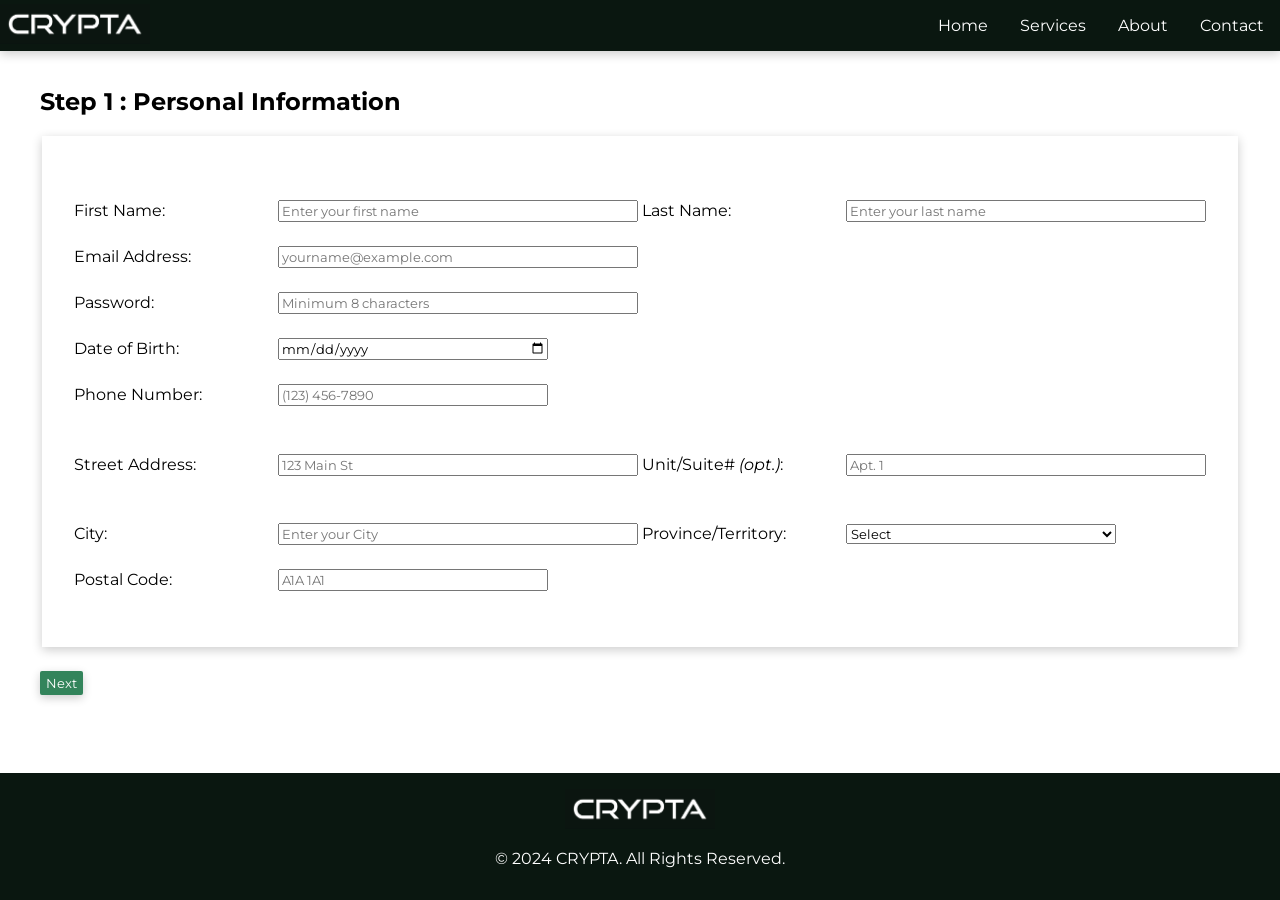
==== index.html @ a607db7a "added pattern for the postal code" ====
<!DOCTYPE html>
<html lang="en">
<head>
    <meta charset="UTF-8">
    <meta name="viewport" content="width=device-width, initial-scale=1.0">
    <title>Crypta - Signup</title>
    <link rel="stylesheet" href="./style.css">
    <link href="https://fonts.googleapis.com/css2?family=Madimi+One&family=Montserrat:ital,wght@0,100..900;1,100..900&display=swap" rel="stylesheet">
    <script src="./script.js" defer></script>
</head>
<body>
    <header>
        <nav class="navbar">
            <a class="logo" href="#"><img height="40" src="./assets/crypta.png" alt="Crypta Logo"></a>
            <ul class="nav-links">
                <li><a href="#home">Home</a></li>
                <li><a href="#services">Services</a></li>
                <li><a href="#about">About</a></li>
                <li><a href="#contact">Contact</a></li>
            </ul>
        </nav>
    </header>
    <main>
        <form>
            <h2>
                Step <span id="current-step"></span>
            </h2>
            <fieldset class="active" id="personal-info">
                <div>
                    <label for="firstname">First Name:</label>
                    <input class="text-40" type="text" id="firstname" name="firstname" maxlength="40" placeholder="Enter your first name" required>
                    
                    <div class="d-inline-block">
                        <label for="lastname">Last Name:</label>
                        <input class="text-40" type="text" id="lastname" name="lastname" maxlength="40" placeholder="Enter your last name" required>
                    </div>
                </div>
                <div>
                    <label for="email">Email Address:</label>
                    <input class="text-40" type="email" id="email" maxlength="40" placeholder="yourname@example.com" required>
                </div>
                <div>
                    <label for="password">Password:</label>
                    <input class="text-40" type="password" id="password" minlength="8" maxlength="40" placeholder="Minimum 8 characters" required>
                </div>
                <div>
                    <label for="birth">Date of Birth:</label>
                    <input class="text-30" type="date" id="birth" required>
                </div>
                <div>
                    <label for="phone">Phone Number:</label>
                    <input class="text-30" type="tel" id="phone" name="phone" placeholder="(123) 456-7890" pattern="\(\d{3}\) \d{3}-\d{4}" title="Format: (123) 456-7890" required>
                </div>
        
                <!-- Canadian Address Input Fields -->
                <div>
                    <label for="street">Street Address:</label>
                    <input class="text-40" type="text" id="street" name="street" placeholder="123 Main St" required>

                    <div class="d-inline-block">
                        <label for="unit">Unit/Suite# <i>(opt.)</i>:</label>
                        <input class="text-40" type="text" id="unit" name="unit" placeholder="Apt. 1">
                    </div>
                </div>
                <div>
                    <label for="city">City:</label>
                    <input class="text-40" type="text" id="city" name="city" placeholder="Enter your City" required>
                    <div class="d-inline-block">
                        <label for="province">Province/Territory:</label>
                        <select class="text-30" id="province" name="province" required>
                            <option value="">Select</option>
                            <option value="alberta">Alberta</option>
                            <option value="british-columbia">British Columbia</option>
                            <option value="manitoba">Manitoba</option>
                            <option value="new-brunswick">New Brunswick</option>
                            <option value="newfoundland-labrador">Newfoundland and Labrador</option>
                            <option value="nova-scotia">Nova Scotia</option>
                            <option value="ontario">Ontario</option>
                            <option value="prince-edward-island">Prince Edward Island</option>
                            <option value="quebec">Quebec</option>
                            <option value="saskatchewan">Saskatchewan</option>
                            <option value="northwest-territories">Northwest Territories</option>
                            <option value="nunavut">Nunavut</option>
                            <option value="yukon">Yukon</option>
                        </select>
                    </div>
                </div>
                <div>
                    <label for="postalcode">Postal Code:</label>
                    <input class="text-30" type="text" pattern="[A-Za-z]\d[A-Za-z] ?\d[A-Za-z]\d" id="postalcode" name="postalcode" 
                            title="A valid Canadian postal code (e.g., A1A 1A1)" placeholder="A1A 1A1" required>
                </div>
                
            </fieldset>
        
            <fieldset class="disabled margin-2" id="financial-info">
                
                <div>
                    <label for="income">Annual Income:</label>
                    <input class="text-40" type="number" id="income" name="income" placeholder="Enter your annual income" required>
                </div>
                <div>
                    
                    <label for="transit">Transit Number:</label>
                    <input class="text-10" type="text" id="transit" name="transit" placeholder="00001" pattern="\d{5}" maxlength="5" title="Please enter a 5 digit number" required>
                </div>
                <div>
                    <label for="account">Account Number:</label>
                    <input class="text-10" type="text" id="account" name="account" placeholder="1234567" pattern="\d{7}" maxlength="7" title="Please enter a 7 digit number" required>
                </div>
            </fieldset>
        
            <fieldset class="disabled margin-2" id="investment-profile">
                
                <div>
                    <label for="experience">Investment Experience:</label>
                    <select class="text-40" id="experience" name="experience" required>
                        <option value="">Select your experience</option>
                        <option value="low">Low (less than 1 year)</option>
                        <option value="medium">Medium (1-5 years)</option>
                        <option value="high">High (more than 5 years)</option>
                    </select>
                </div>
                <div>
                    <label for="risk">Risk Tolerance:</label>
                    <select class="text-40" id="risk" name="risk" required>
                        <option value="">Select risk tolerance</option>
                        <option value="low">Low (prefer stability)</option>
                        <option value="medium">Medium (balance risk and reward)</option>
                        <option value="high">High (comfortable with potential loss)</option>
                    </select>
                </div>
        
                <div>Which best statement applies to your investment goal?</div>
                <div>
                    <input type="radio" id="goal-1" name="goal-priority" value="achieve-on-time" required>
                    <label class="radio-option" for="goal-1">I must achieve my goal on time</label>
                </div>
                <div>
                    <input type="radio" id="goal-2" name="goal-priority" value="near-goal-by-target">
                    <label class="radio-option" for="goal-2">I want to be at least near my goal by my target date</label>
                </div>
                <div>
                    <input type="radio" id="goal-3" name="goal-priority" value="flexible-date">
                    <label class="radio-option" for="goal-3">If I do not achieve my goal by my target date, I am flexible to move the date</label>
                </div>
                <div>
                    <input type="radio" id="goal-4" name="goal-priority" value="reevaluate-flexibility">
                    <label class="radio-option" for="goal-4">I reevaluate my goal and target regularly and have the flexibility to adjust them based on my performance</label>
                </div>
            </fieldset>
        
            <fieldset class="disabled margin-2" id="terms-conditions">
                
                <div>
                    <input type="checkbox" id="agree" name="agree" value="yes" required>
                    <label class="checkbox-option" for="agree">I agree to the <a href="#">terms and conditions</a></label>
                </div>
            </fieldset>
            
            <div class="margin-2" id="button">
                <button class="button-state btn-gray" type="button" id="previous-button" value="previous">Previous</button>
                <button class="button-state btn-green" type="button" id="next-button" value="next">Next</button>
                <button class="btn-green" id="submit-button" type="submit">Submit</button>
            </div>
            
        </form>
    </main>
    <footer class="footer">
        <a href="#home"><img height="40" src="./assets/crypta.png" alt="Logo"></a>
        <p>&copy; 2024 CRYPTA. All Rights Reserved.</p>
    </footer>
</body>
</html>
---- style.css ----
* {
    font-family: "Montserrat", sans-serif;
    box-sizing: border-box;
}

body {
    display: flex;
    flex-direction: column;
    min-height: 100vh;
    margin: 0;
}

main {
    flex: 1;
    display: flex;
    flex-direction: column;
    align-items: center;
    padding: 1rem;
}

form {
    width: fit-content;
}

fieldset {
    width: -webkit-fill-available;
    border: none;
    box-shadow: 0 3px 10px rgb(0 0 0 / 0.2);
    padding: 1rem 2rem 2rem 2rem;
   
}

button {
    color: white;
    border: none;
    box-shadow: 0 3px 10px rgb(0 0 0 / 0.2);
    border-radius: 2px;
    height: 1.5rem;
}

label:not(.radio-option, .checkbox-option) {
    display: inline-block;
    width: 200px;
}

div:not(div div, div.logo) {
    margin-top: 1.5rem;
    margin-bottom: 1.5rem;
}

input, select {
    line-height: 1rem;
}

.btn-green {
    background-color: #33845B;
}

.btn-green:hover {
    background-color: #33845bad;
  
}

.radius-2 {
    border-radius: 2px;
}

.btn-gray {
    background-color: #dfdfdf;
    color: black;
}

.btn-gray:hover {
    background-color: #c9c7c7f0;
}

.active {
    display: block;
}

.disabled {
    display: none;
}

/* Input */
.text-40 {
    width: 40ch;
}

.text-30 {
    width: 30ch;
}

.text-10 {
    width: 10ch;
}

.margin-2 {
    margin-top: 2rem;
}

.d-inline-block {
    display: inline-block;
    margin-top: 1.5rem;
}

.valid-input {
    border-color: #33845B;
}

.error-input {
    border-color: #f95919;
}

.navbar {
    display: flex;
    justify-content: space-between;
    align-items: center;
    background-color: #0A1710;
    box-shadow: 0 3px 10px rgb(0 0 0 / 0.2);
}

.navbar .logo a {
    color: #fff;
    text-decoration: none;
    font-size: 1.5rem;
}

.navbar .nav-links {
    list-style: none;
    display: flex;
}

.navbar .nav-links li {
    margin: 0 1rem;
}

.navbar .nav-links a {
    color: #fff;
    text-decoration: none;
    font-size: 1rem;
}

.logo img {
    max-height: 40px; 
}

/* Footer Styling */
.footer {
    background-color: #0A1710;
    color: #fff;
    padding: 1rem 0;
    text-align: center;
}

/* Button */
#button {
    display: flex;
    flex-direction: row;
    justify-content: space-between;
}

/* Mobile Styles */
@media (max-width: 768px) {
    .navbar, .nav-links {
        flex-direction: column;
        padding: 0;
        text-align: center;
    }

    .text-30, .text-40 {
        width: 20ch;
    }
}
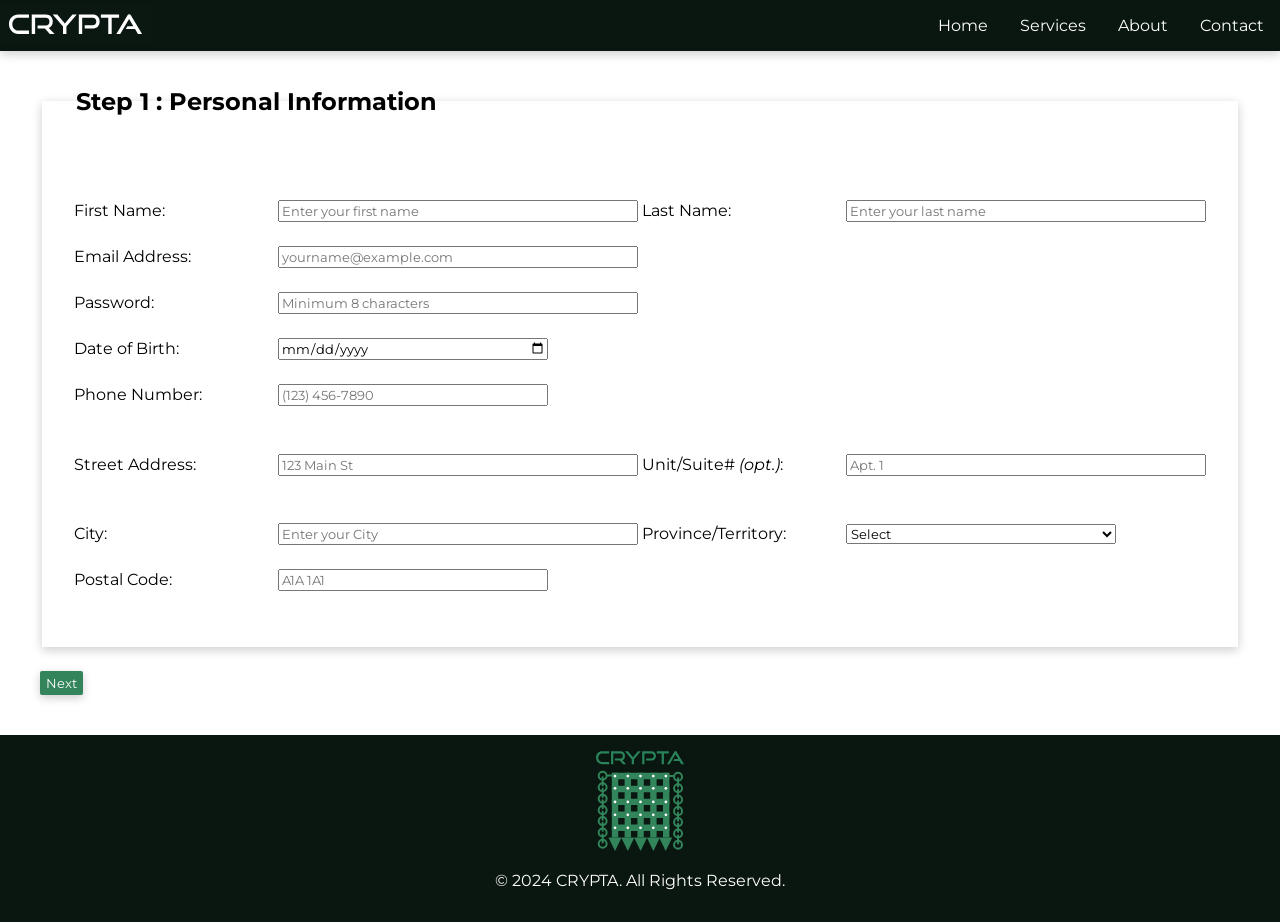
==== commit 0207090a: "svg files updated" ====
--- a/index.html
+++ b/index.html
@@ -4,6 +4,7 @@
     <meta charset="UTF-8">
     <meta name="viewport" content="width=device-width, initial-scale=1.0">
     <title>Crypta - Signup</title>
+    <link rel="icon" href="./assets/crypta-icon.svg" type="image/icon type">
     <link rel="stylesheet" href="./style.css">
     <link href="https://fonts.googleapis.com/css2?family=Madimi+One&family=Montserrat:ital,wght@0,100..900;1,100..900&display=swap" rel="stylesheet">
     <script src="./script.js" defer></script>
@@ -11,7 +12,7 @@
 <body>
     <header>
         <nav class="navbar">
-            <a class="logo" href="#"><img height="40" src="./assets/crypta.png" alt="Crypta Logo"></a>
+            <a class="logo" href="#"><img height="40" src="./assets/crypta.svg" alt="Crypta Logo"></a>
             <ul class="nav-links">
                 <li><a href="#home">Home</a></li>
                 <li><a href="#services">Services</a></li>
@@ -22,10 +23,12 @@
     </header>
     <main>
         <form>
-            <h2>
-                Step <span id="current-step"></span>
-            </h2>
             <fieldset class="active" id="personal-info">
+                <legend>
+                    <h2> 
+                        Step <span id="current-step"></span>
+                    </h2>
+                </legend>
                 <div>
                     <label for="firstname">First Name:</label>
                     <input class="text-40" type="text" id="firstname" name="firstname" maxlength="40" placeholder="Enter your first name" required>
@@ -167,7 +170,7 @@
         </form>
     </main>
     <footer class="footer">
-        <a href="#home"><img height="40" src="./assets/crypta.png" alt="Logo"></a>
+        <a href="#home"><img height="100" src="./assets/footer-logo.svg" alt="Logo"></a>
         <p>&copy; 2024 CRYPTA. All Rights Reserved.</p>
     </footer>
 </body>
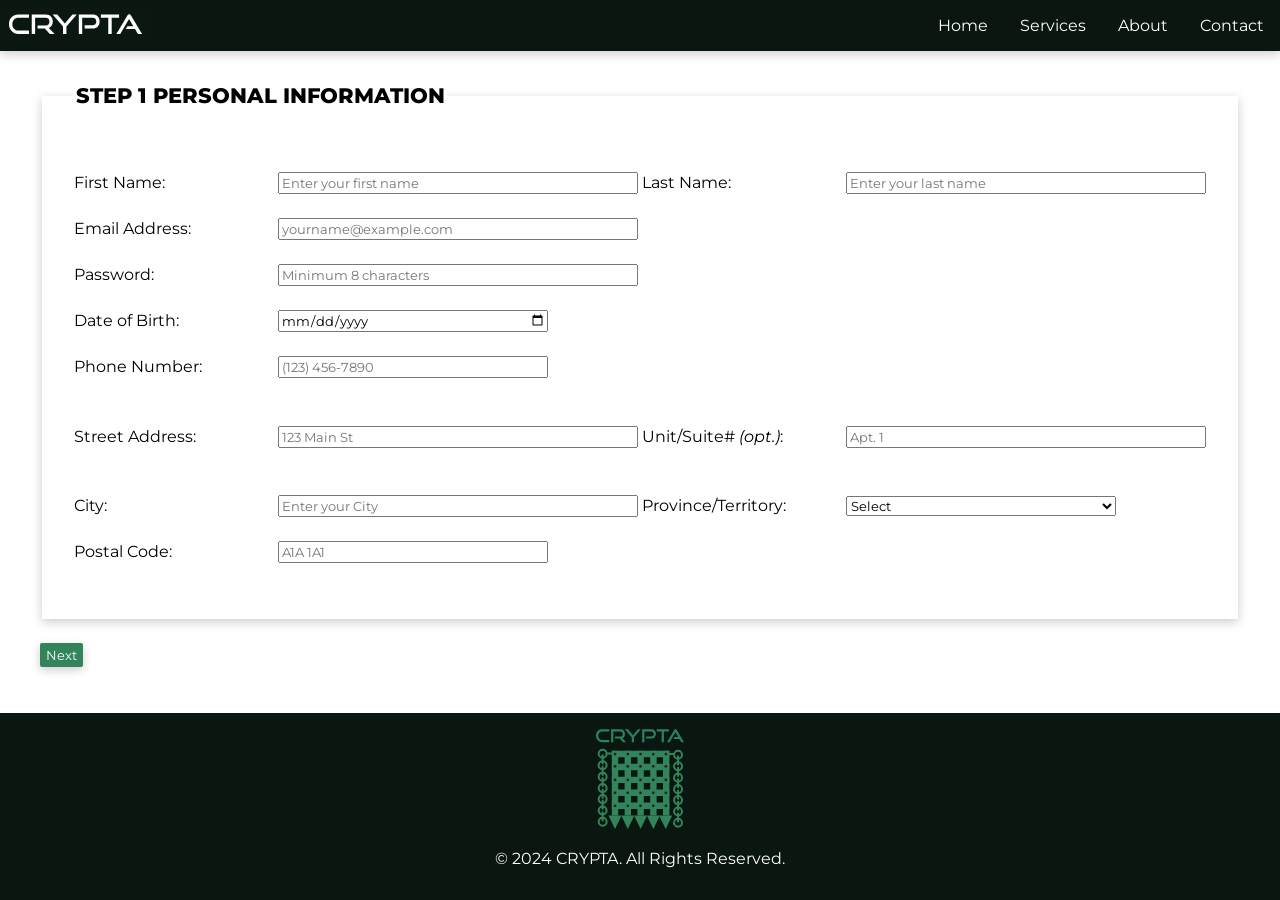
==== commit 132bee11: "Add changes for legend" ====
--- a/index.html
+++ b/index.html
@@ -25,9 +25,7 @@
         <form>
             <fieldset class="active" id="personal-info">
                 <legend>
-                    <h2> 
-                        Step <span id="current-step"></span>
-                    </h2>
+                   Step 1 Personal Information
                 </legend>
                 <div>
                     <label for="firstname">First Name:</label>
@@ -97,7 +95,9 @@
             </fieldset>
         
             <fieldset class="disabled margin-2" id="financial-info">
-                
+                <legend>
+                    Step 2 Financial Information
+                </legend>
                 <div>
                     <label for="income">Annual Income:</label>
                     <input class="text-40" type="number" id="income" name="income" placeholder="Enter your annual income" required>
@@ -114,7 +114,9 @@
             </fieldset>
         
             <fieldset class="disabled margin-2" id="investment-profile">
-                
+                <legend>
+                    Step 3 Investment Profile
+                </legend>
                 <div>
                     <label for="experience">Investment Experience:</label>
                     <select class="text-40" id="experience" name="experience" required>
@@ -154,7 +156,9 @@
             </fieldset>
         
             <fieldset class="disabled margin-2" id="terms-conditions">
-                
+                <legend>
+                    Step 4 Terms and Conditions
+                </legend>
                 <div>
                     <input type="checkbox" id="agree" name="agree" value="yes" required>
                     <label class="checkbox-option" for="agree">I agree to the <a href="#">terms and conditions</a></label>
--- a/style.css
+++ b/style.css
@@ -20,6 +20,7 @@
 
 form {
     width: fit-content;
+    margin-top: 1rem;
 }
 
 fieldset {
@@ -50,6 +51,14 @@
 
 input, select {
     line-height: 1rem;
+}
+
+legend {
+    font-size: 1.3rem;
+    font-weight: 800;
+    text-transform: uppercase;
+    background-color: white;
+    width: fit-content;
 }
 
 .btn-green {
@@ -160,8 +169,7 @@
     justify-content: space-between;
 }
 
-/* Mobile Styles */
-@media (max-width: 768px) {
+@media (max-width: 600px) {
     .navbar, .nav-links {
         flex-direction: column;
         padding: 0;
@@ -169,6 +177,6 @@
     }
 
     .text-30, .text-40 {
-        width: 20ch;
+        width: 30ch;
     }
 }
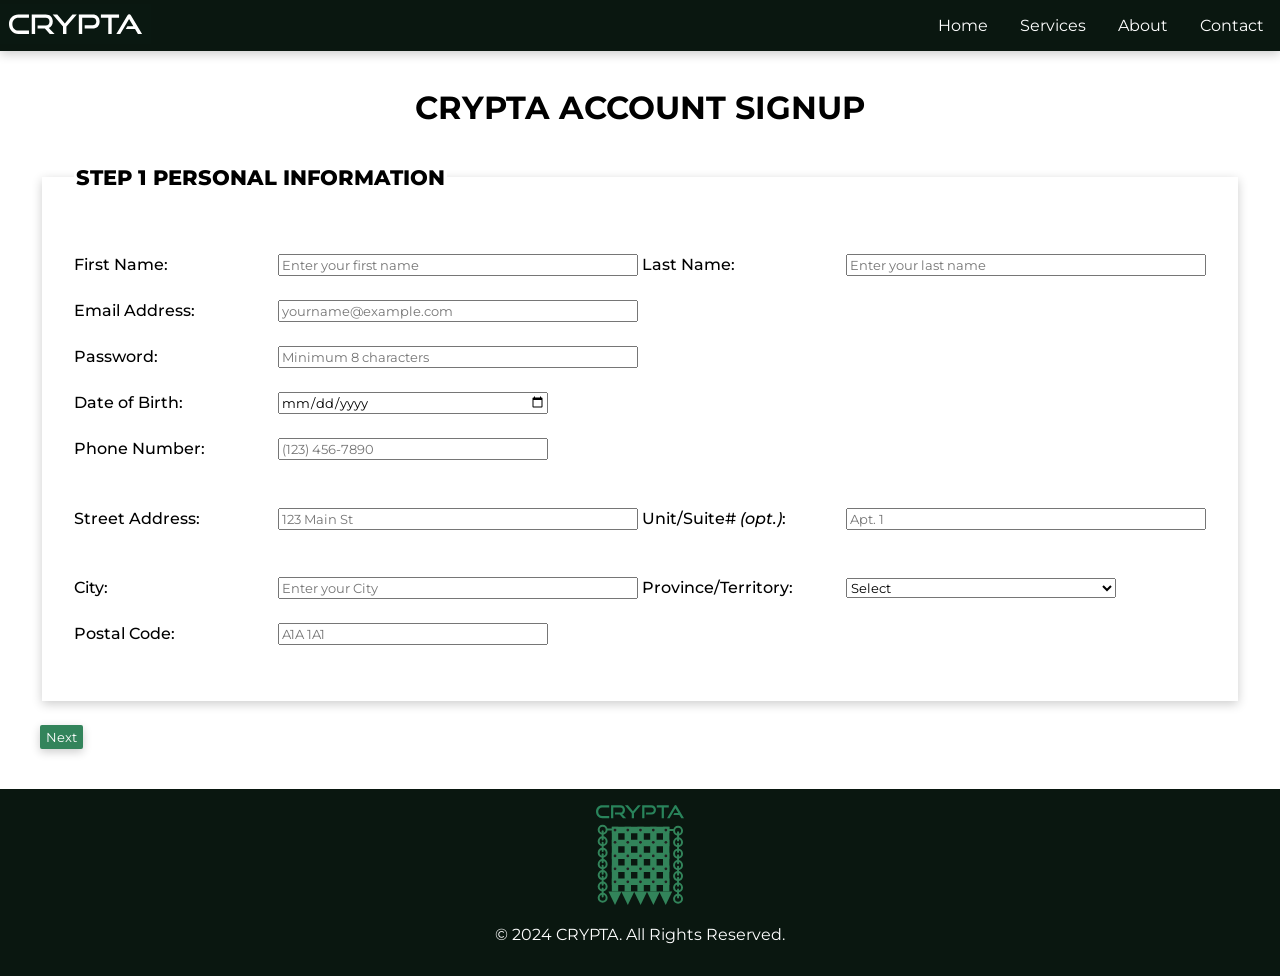
==== commit 24ae00b2: "Fix to add header" ====
--- a/index.html
+++ b/index.html
@@ -4,7 +4,7 @@
     <meta charset="UTF-8">
     <meta name="viewport" content="width=device-width, initial-scale=1.0">
     <title>Crypta - Signup</title>
-    <link rel="icon" href="./assets/crypta-icon.svg" type="image/icon type">
+    <link rel="icon" href="./assets/crypta-icon.svg" type="image/icon">
     <link rel="stylesheet" href="./style.css">
     <link href="https://fonts.googleapis.com/css2?family=Madimi+One&family=Montserrat:ital,wght@0,100..900;1,100..900&display=swap" rel="stylesheet">
     <script src="./script.js" defer></script>
@@ -22,6 +22,7 @@
         </nav>
     </header>
     <main>
+        <h1>CRYPTA ACCOUNT SIGNUP</h1>
         <form>
             <fieldset class="active" id="personal-info">
                 <legend>
--- a/style.css
+++ b/style.css
@@ -42,6 +42,7 @@
 label:not(.radio-option, .checkbox-option) {
     display: inline-block;
     width: 200px;
+    font-weight: 500;
 }
 
 div:not(div div, div.logo) {
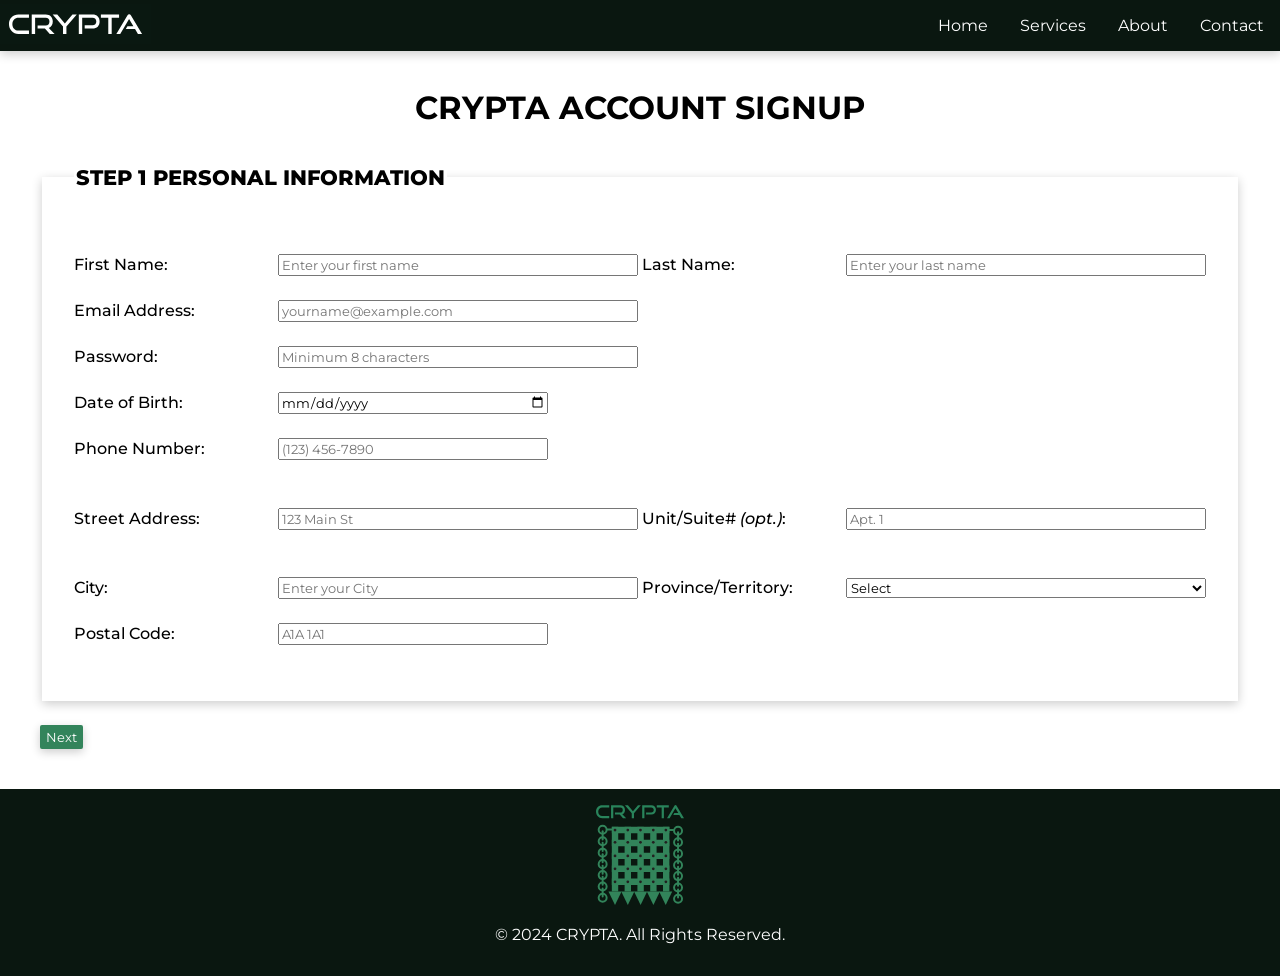
==== commit eb48bc72: "Fix CSS" ====
--- a/index.html
+++ b/index.html
@@ -11,9 +11,9 @@
 </head>
 <body>
     <header>
-        <nav class="navbar">
+        <nav>
             <a class="logo" href="#"><img height="40" src="./assets/crypta.svg" alt="Crypta Logo"></a>
-            <ul class="nav-links">
+            <ul>
                 <li><a href="#home">Home</a></li>
                 <li><a href="#services">Services</a></li>
                 <li><a href="#about">About</a></li>
@@ -69,7 +69,7 @@
                     <input class="text-40" type="text" id="city" name="city" placeholder="Enter your City" required>
                     <div class="d-inline-block">
                         <label for="province">Province/Territory:</label>
-                        <select class="text-30" id="province" name="province" required>
+                        <select class="text-40" id="province" name="province" required>
                             <option value="">Select</option>
                             <option value="alberta">Alberta</option>
                             <option value="british-columbia">British Columbia</option>
@@ -104,7 +104,10 @@
                     <input class="text-40" type="number" id="income" name="income" placeholder="Enter your annual income" required>
                 </div>
                 <div>
-                    
+                    <label for="inst">Institution Number:</label>
+                    <input class="text-10" type="text" id="inst" name="inst" placeholder="001" pattern="\d{3}" maxlength="3" title="Please enter a 3 digit number" required>
+                </div>
+                <div>
                     <label for="transit">Transit Number:</label>
                     <input class="text-10" type="text" id="transit" name="transit" placeholder="00001" pattern="\d{5}" maxlength="5" title="Please enter a 5 digit number" required>
                 </div>
--- a/style.css
+++ b/style.css
@@ -24,11 +24,9 @@
 }
 
 fieldset {
-    width: -webkit-fill-available;
     border: none;
     box-shadow: 0 3px 10px rgb(0 0 0 / 0.2);
     padding: 1rem 2rem 2rem 2rem;
-   
 }
 
 button {
@@ -68,7 +66,6 @@
 
 .btn-green:hover {
     background-color: #33845bad;
-  
 }
 
 .radius-2 {
@@ -122,7 +119,7 @@
     border-color: #f95919;
 }
 
-.navbar {
+nav {
     display: flex;
     justify-content: space-between;
     align-items: center;
@@ -130,22 +127,22 @@
     box-shadow: 0 3px 10px rgb(0 0 0 / 0.2);
 }
 
-.navbar .logo a {
+nav .logo a {
     color: #fff;
     text-decoration: none;
     font-size: 1.5rem;
 }
 
-.navbar .nav-links {
+nav ul {
     list-style: none;
     display: flex;
 }
 
-.navbar .nav-links li {
+nav ul li {
     margin: 0 1rem;
 }
 
-.navbar .nav-links a {
+nav ul a {
     color: #fff;
     text-decoration: none;
     font-size: 1rem;
@@ -171,7 +168,7 @@
 }
 
 @media (max-width: 600px) {
-    .navbar, .nav-links {
+    nav, nav ul {
         flex-direction: column;
         padding: 0;
         text-align: center;
